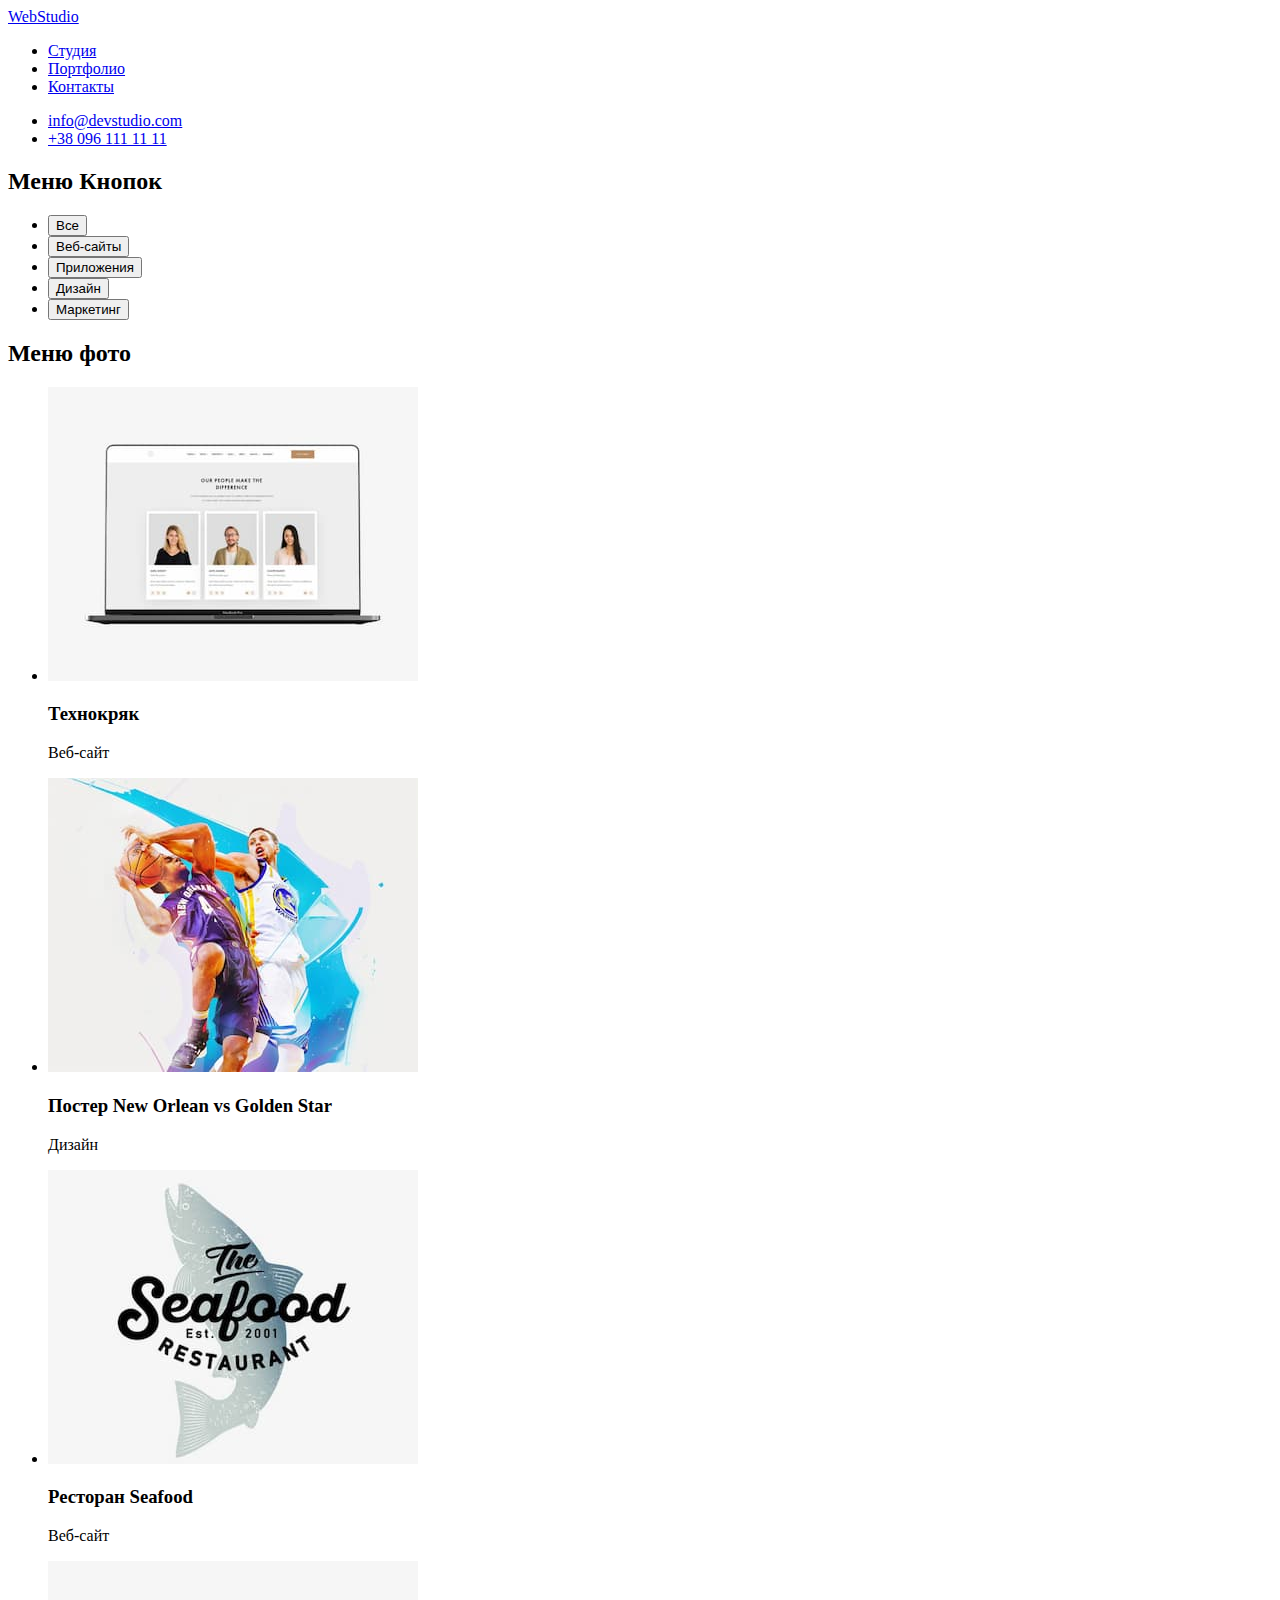
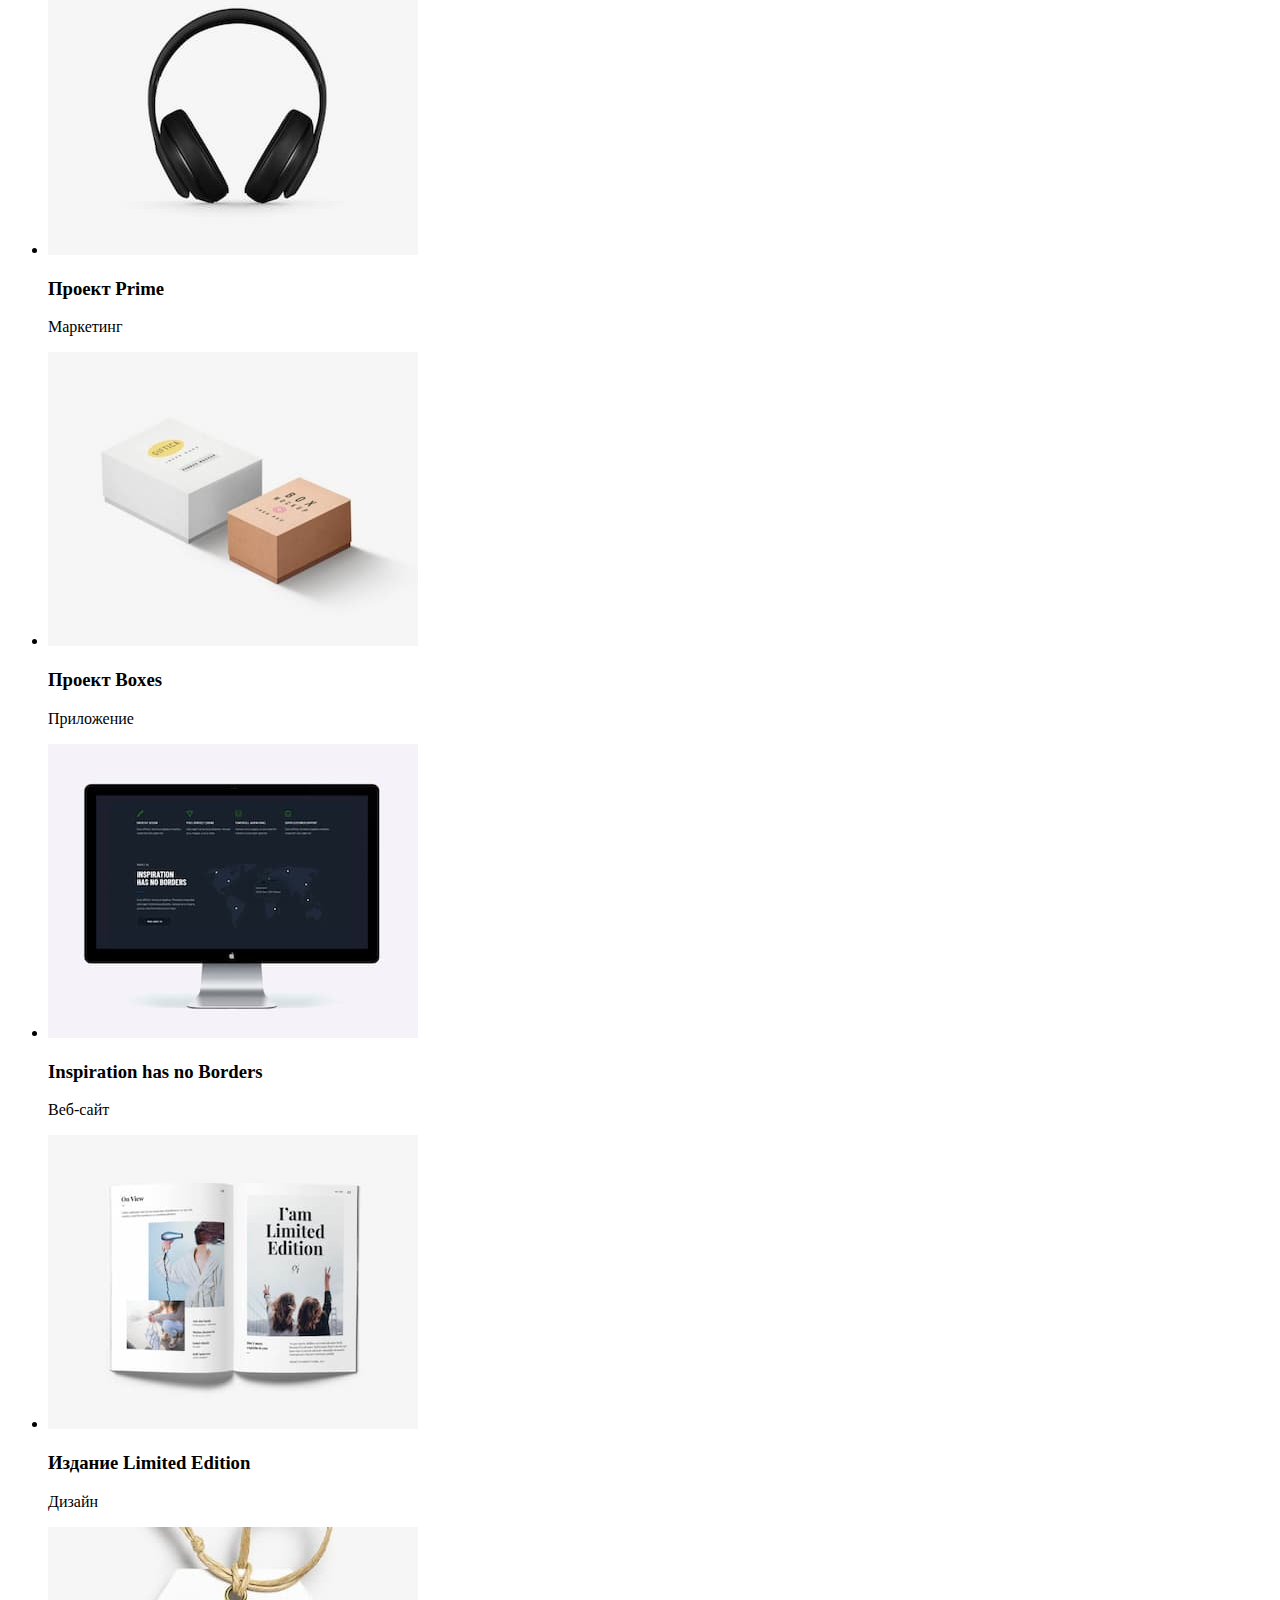
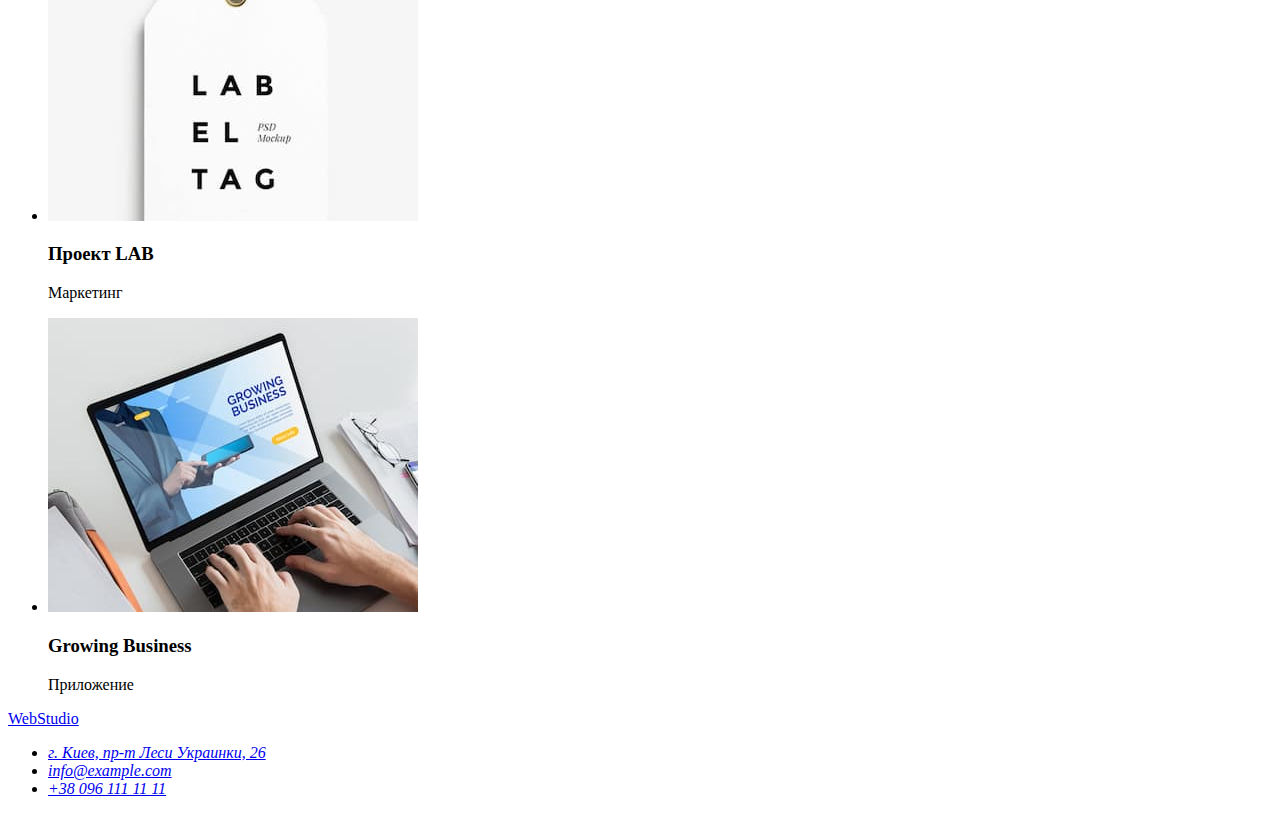
==== portfolio.html @ 7bac75f6 "початкові дані" ====
<!DOCTYPE html>
<html lang="ru">
  <head>
    <meta charset="UTF-8" />
    <meta name="viewport" content="width=device-width, initial-scale=1.0" />
    <title> Portfolio Page </title>
  </head>
  <body>
    <header>
        <nav>
          <a href="https://webstudio.com.ua" target="_blank" rel="noopener noreferrer">
            WebStudio
          </a>
          <ul>
  
            <li><a href="2.html">Студия</a></li>
            <li><a href="3.html">Портфолио</a></li>
            <li><a href="4.html">Контакты</a></li>
          </ul>
        </nav>
        <ul>
          <li><a href="mailto">info@devstudio.com </a></li>
          <li><a href="tel">+38 096 111 11 11 </a></li>
        </ul>
      </header>
      <section>
          <h2> Меню Кнопок </h2>
          <ul>
              <li><button type="button">Все</button></li>
              <li><button type="button">Веб-сайты</button></li>
              <li><button type="button">Приложения</button></li>
              <li><button type="button">Дизайн</button></li>
              <li><button type="button">Маркетинг</button></li>
          </ul>
      </section>

      <section>
          <h2> Меню фото </h2>
          <ul>
              <li>
                  <img src="./images/FP1.jpg" alt="Website" width="370" height="294">
                  <h3>Технокряк</h3>
                  <p>Веб-сайт</p>
              </li>
              <li>
                  <img src="./images/FP2.jpg" alt="Poster New Orlean vs Golden Star" width="370" height="294">
                  <h3>Постер New Orlean vs Golden Star</h3>
                  <p>Дизайн</p>
              </li>
              <li>
                <img src="./images/FP3.jpg" alt="Ресторан Seafood" width="370" height="294">
                <h3>Ресторан Seafood</h3>
                <p> Веб-сайт</p>
            </li>
        </li>
        <li>
          <img src="./images/FP4.jpg" alt="Проект Prime" width="370" height="294">
          <h3>Проект Prime</h3>
          <p>Маркетинг</p>
      </li>
      <li>
        <img src="./images/FP5.jpg" alt="Проект Boxes" width="370" height="294">
        <h3>Проект Boxes</h3>
        <p>Приложение</p>
    </li>
    <li>
        <img src="./images/FP6.jpg" alt="Inspiration has no Borders" width="370" height="294">
        <h3>Inspiration has no Borders</h3>
        <p>Веб-сайт</p>
    </li>
    <li>
        <img src="./images/FP7.jpg" alt="Limited Edition" width="370" height="294">
        <h3>Издание Limited Edition</h3>
        <p>Дизайн</p>
    </li>
    <li>
        <img src="./images/FP8.jpg" alt="LAB" width="370" height="294">
        <h3>Проект LAB</h3>
        <p>Маркетинг</p>
    </li>
    <li>
        <img src="./images/FP9.jpg" alt="Growing Business" width="370" height="294">
        <h3>Growing Business</h3>
        <p>Приложение</p>
    </li>
          </ul>
      </section>
  <!--footer conteiner-->
  <footer>
    <a href="https://webstudio.com.ua" target="_blank" rel="noopener noreferrer"> WebStudio </a>
    <address>
      <ul>
        <li>
          <a href="https://bit.ly/3pXMvUd" target="_blank" rel="noopener noreferrer">
            г. Киев, пр-т Леси Украинки, 26
          </a>
        </li>
        <li><a class="link" href="mailto:info@devstudio.com">info@example.com</a></li>
        <li><a href="tel:+380961111111"> +38 096 111 11 11 </a></li>
      </ul>
    </address>
  </footer>
  </body>
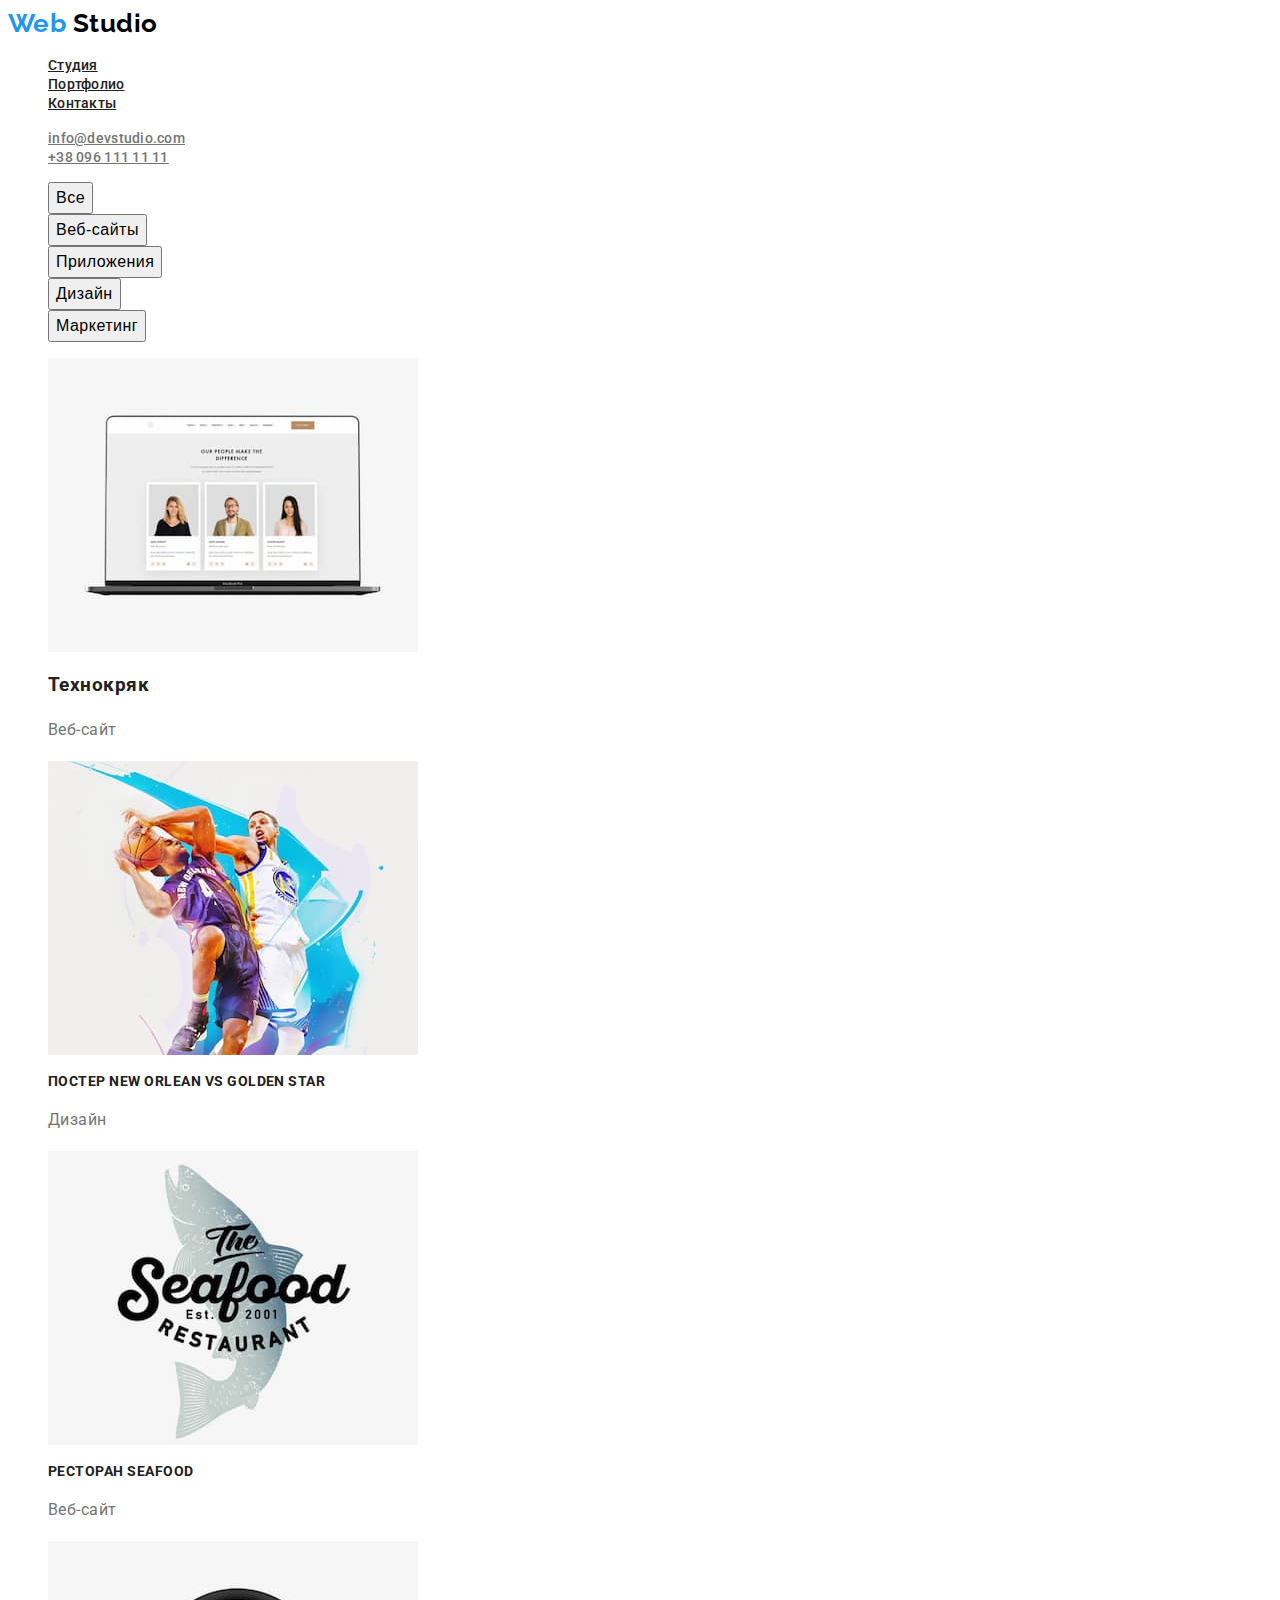
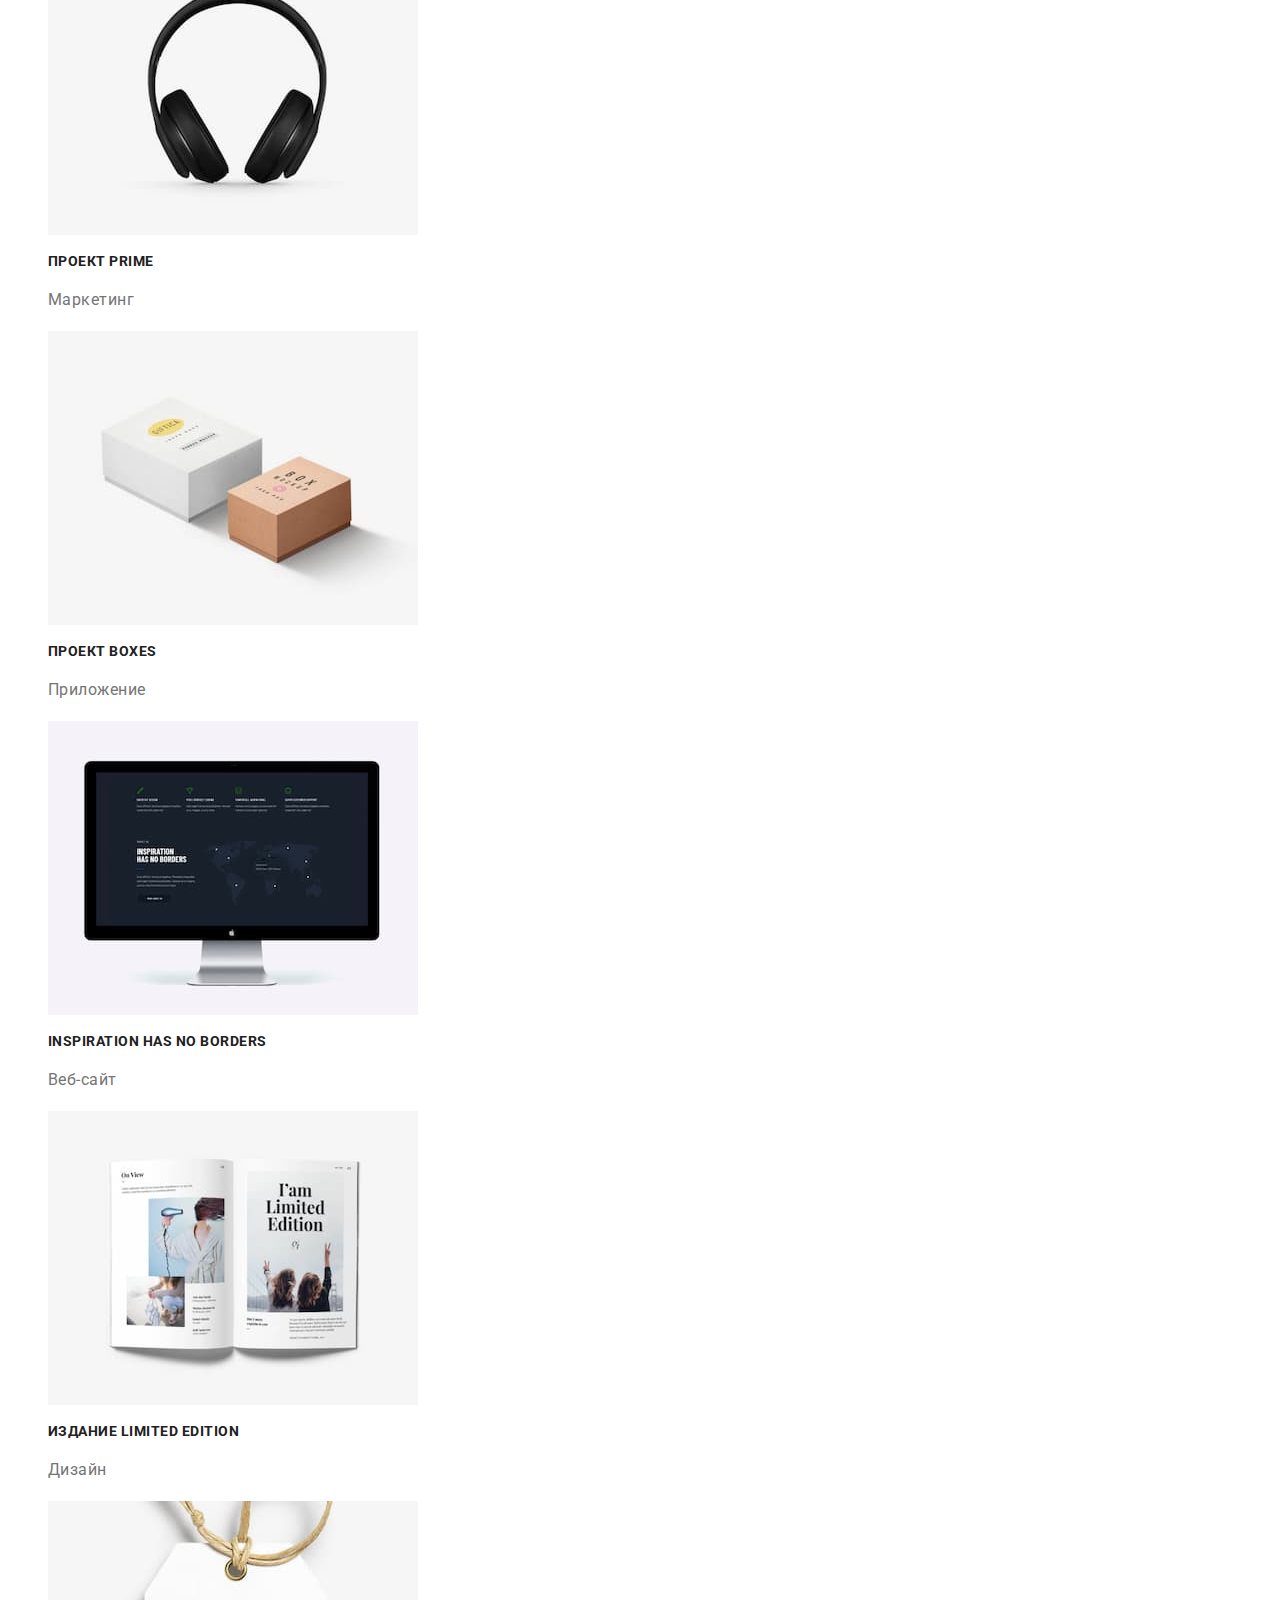
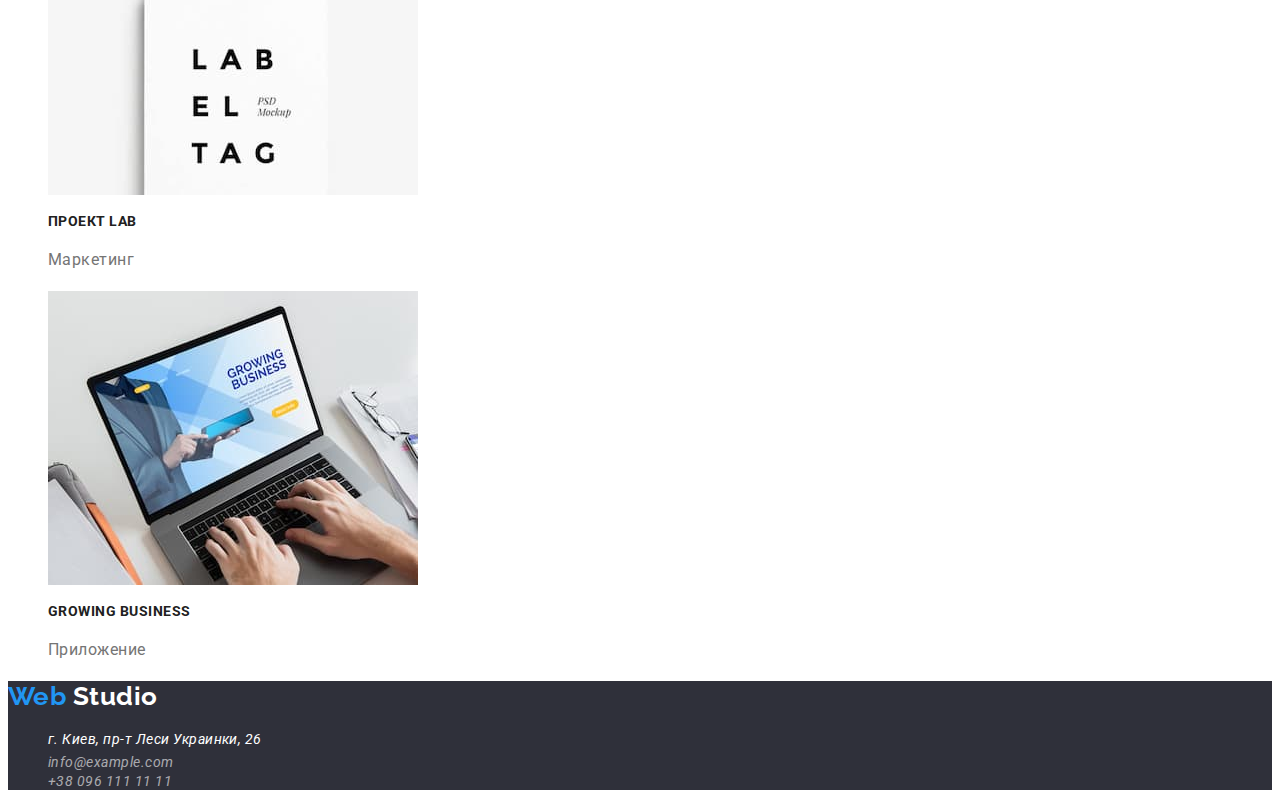
==== commit b35c8d9d: "first style editing" ====
--- a/portfolio.html
+++ b/portfolio.html
@@ -4,99 +4,107 @@
     <meta charset="UTF-8" />
     <meta name="viewport" content="width=device-width, initial-scale=1.0" />
     <title> Portfolio Page </title>
-  </head>
-  <body>
+    <link rel="preconnect" href="https://fonts.googleapis.com">
+<link rel="preconnect" href="https://fonts.gstatic.com" crossorigin>
+<link href="https://fonts.googleapis.com/css2?family=Raleway:wght@700&family=Roboto:wght@400;500;700&display=swap" rel="stylesheet">
+<link rel="stylesheet" type="text/css" href="./css/style.css"/>
+</head>
+  <body class="body-container">
     <header>
         <nav>
-          <a href="https://webstudio.com.ua" target="_blank" rel="noopener noreferrer">
-            WebStudio
+          <a class="logo" href="./index.html" target="_blank" rel="noopener noreferrer">
+            Web  <span class="logo-studio-second">Studio</span>
           </a>
-          <ul>
+          <ul class="list">
   
-            <li><a href="2.html">Студия</a></li>
-            <li><a href="3.html">Портфолио</a></li>
-            <li><a href="4.html">Контакты</a></li>
+            <li><a class="in-nav-list" href="./index.html">Студия</a></li>
+            <li><a class="in-nav-list" href="./portfolio.html">Портфолио</a></li>
+            <li><a class="in-nav-list" href="4.html">Контакты</a></li>
           </ul>
         </nav>
-        <ul>
-          <li><a href="mailto">info@devstudio.com </a></li>
-          <li><a href="tel">+38 096 111 11 11 </a></li>
+        <ul class="list">
+          <li><a class="out-nav-list" href="mailto">info@devstudio.com </a></li>
+          <li><a class="out-nav-list" href="tel">+38 096 111 11 11 </a></li>
         </ul>
       </header>
+
+      <main>
+        <h1 class="hidden-title">Портфоліо</h1>
       <section>
-          <h2> Меню Кнопок </h2>
-          <ul>
-              <li><button type="button">Все</button></li>
-              <li><button type="button">Веб-сайты</button></li>
-              <li><button type="button">Приложения</button></li>
-              <li><button type="button">Дизайн</button></li>
-              <li><button type="button">Маркетинг</button></li>
+          <h2 class="hidden-title"> Меню Кнопок </h2>
+          <ul class="list"> 
+              <li><button class="buttons-portfolio" type="button">Все</button></li>
+              <li><button class="buttons-portfolio" type="button">Веб-сайты</button></li>
+              <li><button class="buttons-portfolio" type="button">Приложения</button></li>
+              <li><button class="buttons-portfolio" type="button">Дизайн</button></li>
+              <li><button class="buttons-portfolio" type="button">Маркетинг</button></li>
           </ul>
       </section>
-
+      
       <section>
-          <h2> Меню фото </h2>
-          <ul>
+          <h2 class="hidden-title"> Меню фото </h2>
+          <ul class="list">
               <li>
                   <img src="./images/FP1.jpg" alt="Website" width="370" height="294">
                   <h3>Технокряк</h3>
-                  <p>Веб-сайт</p>
+                  <p class="photoes-p">Веб-сайт</p>
               </li>
               <li>
                   <img src="./images/FP2.jpg" alt="Poster New Orlean vs Golden Star" width="370" height="294">
-                  <h3>Постер New Orlean vs Golden Star</h3>
-                  <p>Дизайн</p>
+                  <h3 class="third-title">Постер New Orlean vs Golden Star</h3>
+                  <p class="photoes-p">Дизайн</p>
               </li>
               <li>
                 <img src="./images/FP3.jpg" alt="Ресторан Seafood" width="370" height="294">
-                <h3>Ресторан Seafood</h3>
-                <p> Веб-сайт</p>
+                <h3 class="third-title">Ресторан Seafood</h3>
+                <p class="photoes-p"> Веб-сайт</p>
             </li>
         </li>
         <li>
           <img src="./images/FP4.jpg" alt="Проект Prime" width="370" height="294">
-          <h3>Проект Prime</h3>
-          <p>Маркетинг</p>
+          <h3 class="third-title">Проект Prime</h3>
+          <p class="photoes-p">Маркетинг</p>
       </li>
       <li>
         <img src="./images/FP5.jpg" alt="Проект Boxes" width="370" height="294">
-        <h3>Проект Boxes</h3>
-        <p>Приложение</p>
+        <h3 class="third-title">Проект Boxes</h3>
+        <p class="photoes-p">Приложение</p>
     </li>
     <li>
         <img src="./images/FP6.jpg" alt="Inspiration has no Borders" width="370" height="294">
-        <h3>Inspiration has no Borders</h3>
-        <p>Веб-сайт</p>
+        <h3 class="third-title">Inspiration has no Borders</h3>
+        <p class="photoes-p">Веб-сайт</p>
     </li>
     <li>
         <img src="./images/FP7.jpg" alt="Limited Edition" width="370" height="294">
-        <h3>Издание Limited Edition</h3>
-        <p>Дизайн</p>
+        <h3 class="third-title">Издание Limited Edition</h3>
+        <p class="photoes-p">Дизайн</p>
     </li>
     <li>
         <img src="./images/FP8.jpg" alt="LAB" width="370" height="294">
-        <h3>Проект LAB</h3>
-        <p>Маркетинг</p>
+        <h3 class="third-title">Проект LAB</h3>
+        <p class="photoes-p">Маркетинг</p>
     </li>
     <li>
         <img src="./images/FP9.jpg" alt="Growing Business" width="370" height="294">
-        <h3>Growing Business</h3>
-        <p>Приложение</p>
+        <h3 class="third-title">Growing Business</h3>
+        <p class="photoes-p">Приложение</p>
     </li>
           </ul>
       </section>
+    </main>
   <!--footer conteiner-->
-  <footer>
-    <a href="https://webstudio.com.ua" target="_blank" rel="noopener noreferrer"> WebStudio </a>
+  <footer class="footer-conteiner">
+    <a class="logo" href="https://webstudio.com.ua" target="_blank" rel="noopener noreferrer"> Web <span class="logo-studio-second-footer">Studio</span></a>
     <address>
-      <ul>
+      <ul class="list"> 
         <li>
-          <a href="https://bit.ly/3pXMvUd" target="_blank" rel="noopener noreferrer">
+          <a class="adress-conteiner" href="https://bit.ly/3pXMvUd" target="_blank" rel="noopener noreferrer">
             г. Киев, пр-т Леси Украинки, 26
           </a>
         </li>
-        <li><a class="link" href="mailto:info@devstudio.com">info@example.com</a></li>
-        <li><a href="tel:+380961111111"> +38 096 111 11 11 </a></li>
+        <li><a class="contact-conteiner" href="mailto:info@devstudio.com">info@example.com</a></li>
+        <li><a class="contact-conteiner" href="tel:+380961111111"> +38 096 111 11 11 </a></li>
       </ul>
     </address>
   </footer>
--- a/css/style.css
+++ b/css/style.css
@@ -0,0 +1,157 @@
+.body-container{
+font-family: 'Roboto', Raleway;
+color: #212121;
+background-color: white;
+letter-spacing: 0.03em;
+}
+
+/* Header conteiner*/
+.logo{
+font-family: 'Raleway';
+font-weight: 700;
+font-size: 26px;
+line-height: 1.192;
+color: #2196F3;
+text-decoration: none;
+}
+
+.logo-studio-second{
+ color: black;
+}
+
+.logo-studio-second-footer{
+color: white;
+}
+.in-nav-list{
+font-weight: 500;
+font-size: 14px;
+line-height: 1.14;
+letter-spacing: 0.02em;
+color: #212121;
+}
+.out-nav-list{
+font-weight: 500;
+font-size: 14px;
+line-height: 1.14;
+letter-spacing: 0.02em;
+color: #757575;
+}
+
+.in-nav-list:hover,.in-nav-list:focus,
+.out-nav-list:hover, .out-nav-list:focus,
+.contact-conteiner:hover, .contact-conteiner:focus,
+.adress-conteiner:hover, .adress-conteiner:focus
+{
+  color: #2196F3;
+}
+
+.list{
+  list-style: none;
+}
+
+/* main conteiner index */
+.hero-title-button{
+background: #2F303A;
+}
+
+.hero-title{
+font-weight: 900;
+font-size: 44px;
+line-height: 1.36;
+text-align: center;
+letter-spacing: 0.06em;
+text-transform: uppercase;
+color: #FFFFFF;
+}
+
+.button-hero{
+cursor: pointer;
+font-weight: 700;
+font-size: 16px;
+line-height: 1.88;
+display: flex;
+align-items: center;
+text-align: center;
+letter-spacing: 0.06em;
+color: #FFFFFF;
+background: #2196F3;
+rgba(0, 0, 0, 0.15);
+}
+
+/*Title section*/
+
+.second-title{
+font-weight: 700;
+font-size: 36px;
+line-height: 1.166px;
+text-align: center;
+}
+
+.third-title{
+font-weight: 700;
+font-size: 14px;
+line-height: 16px;
+text-transform: uppercase;
+}
+
+.hidden-title{
+  display: none
+}
+
+/*about product section*/
+.about-product-p{
+  font-size: 14px;
+  line-height: 1.71;
+  color: #757575;
+}
+
+.our-team-p{
+font-size: 16px;
+line-height: 1.187;
+text-align: center;
+color: #757575;
+}
+
+/* main conteiner portfolio */
+
+.buttons-portfolio:hover{
+  background: #2196F3; 
+  color: #FFFFFF; 
+}
+.buttons-portfolio:focus{
+  background: #F5F4FA;
+}
+.buttons-portfolio{
+  cursor: pointer;
+  font-weight: 500;
+  font-size: 16px;
+  line-height: 1.62;
+  text-align: center;
+  letter-spacing: 0.03em;
+  }
+
+.photoes-p{
+font-size: 16px;
+line-height: 1.875;
+color: #757575;
+}
+
+/* footer conteiner */
+.footer-conteiner{
+background: #2F303A;
+}
+.contact-conteiner{
+font-size: 14px;
+line-height: 1,714;
+color: rgba(255, 255, 255, 0.6);
+text-decoration: none;
+}
+.adress-conteiner{
+font-size: 14px;
+line-height: 1.714;
+color: #FFFFFF;
+text-decoration: none;
+}
+
+
+
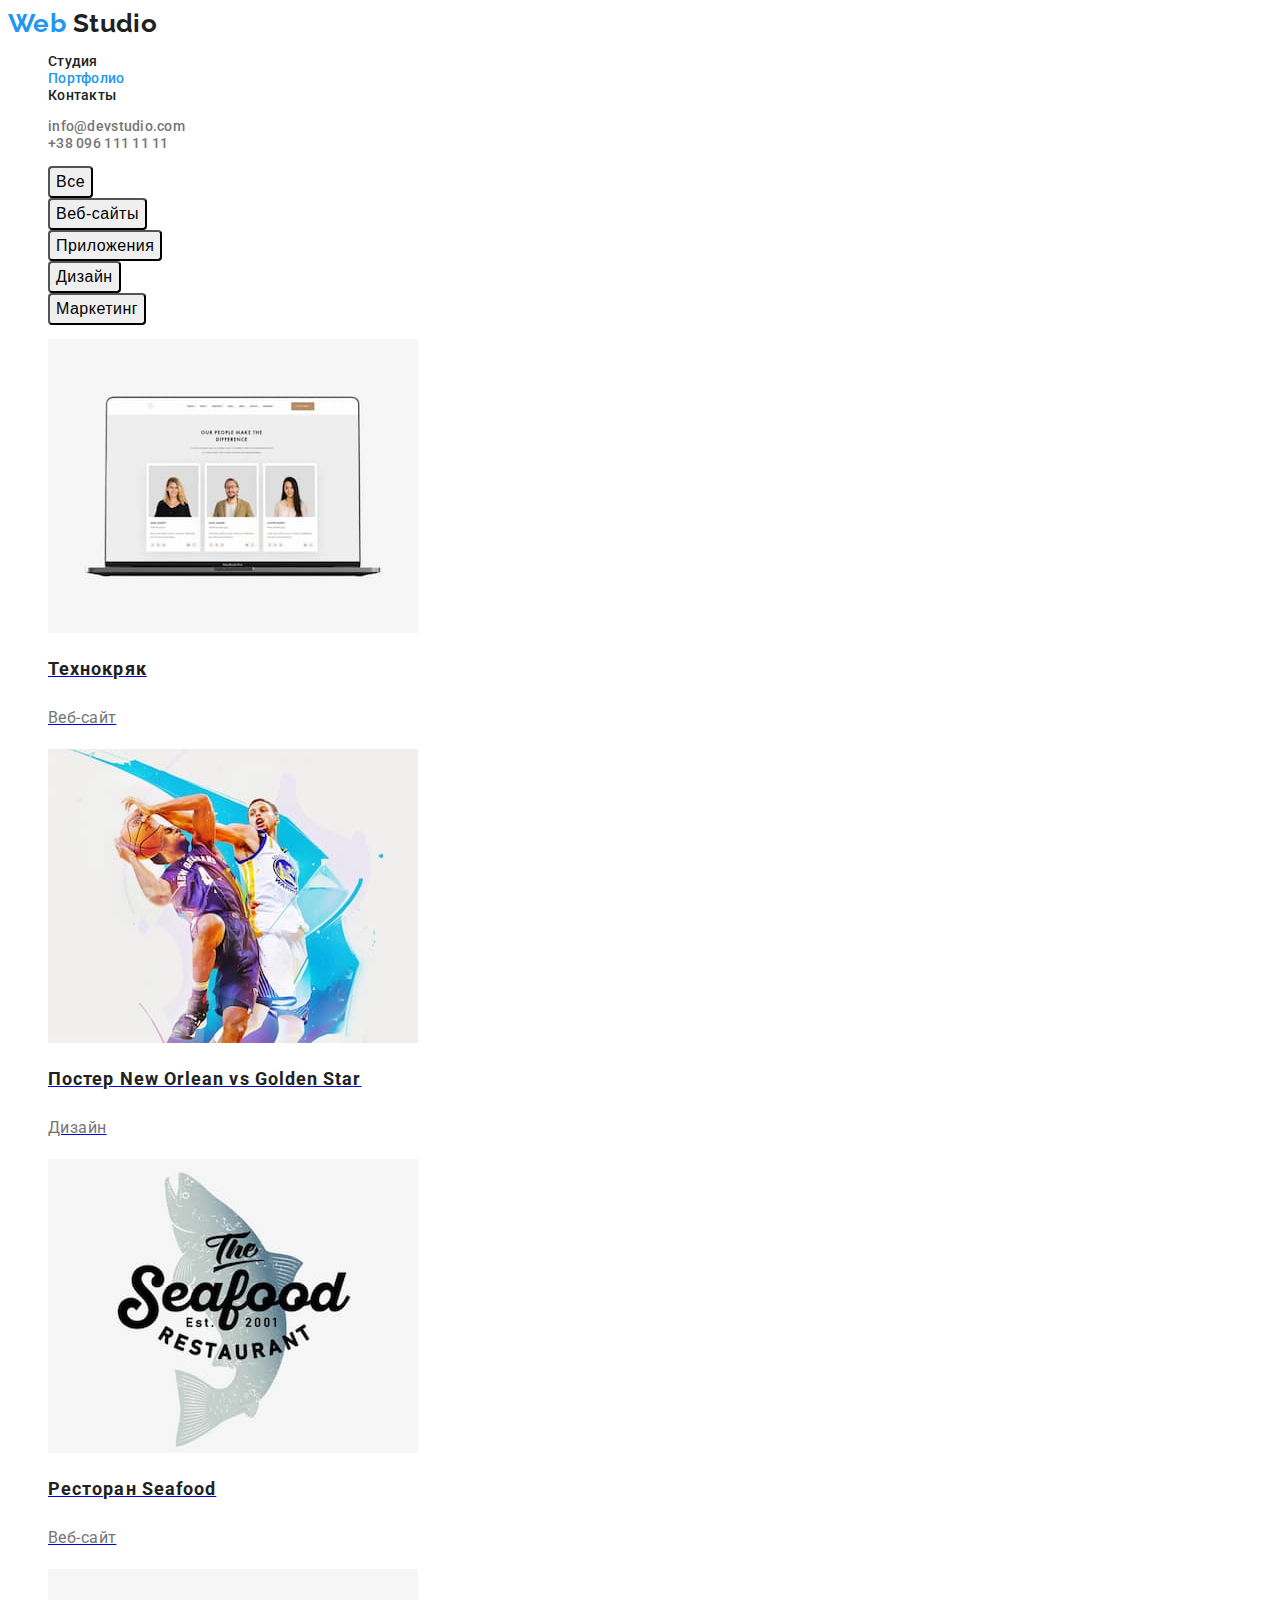
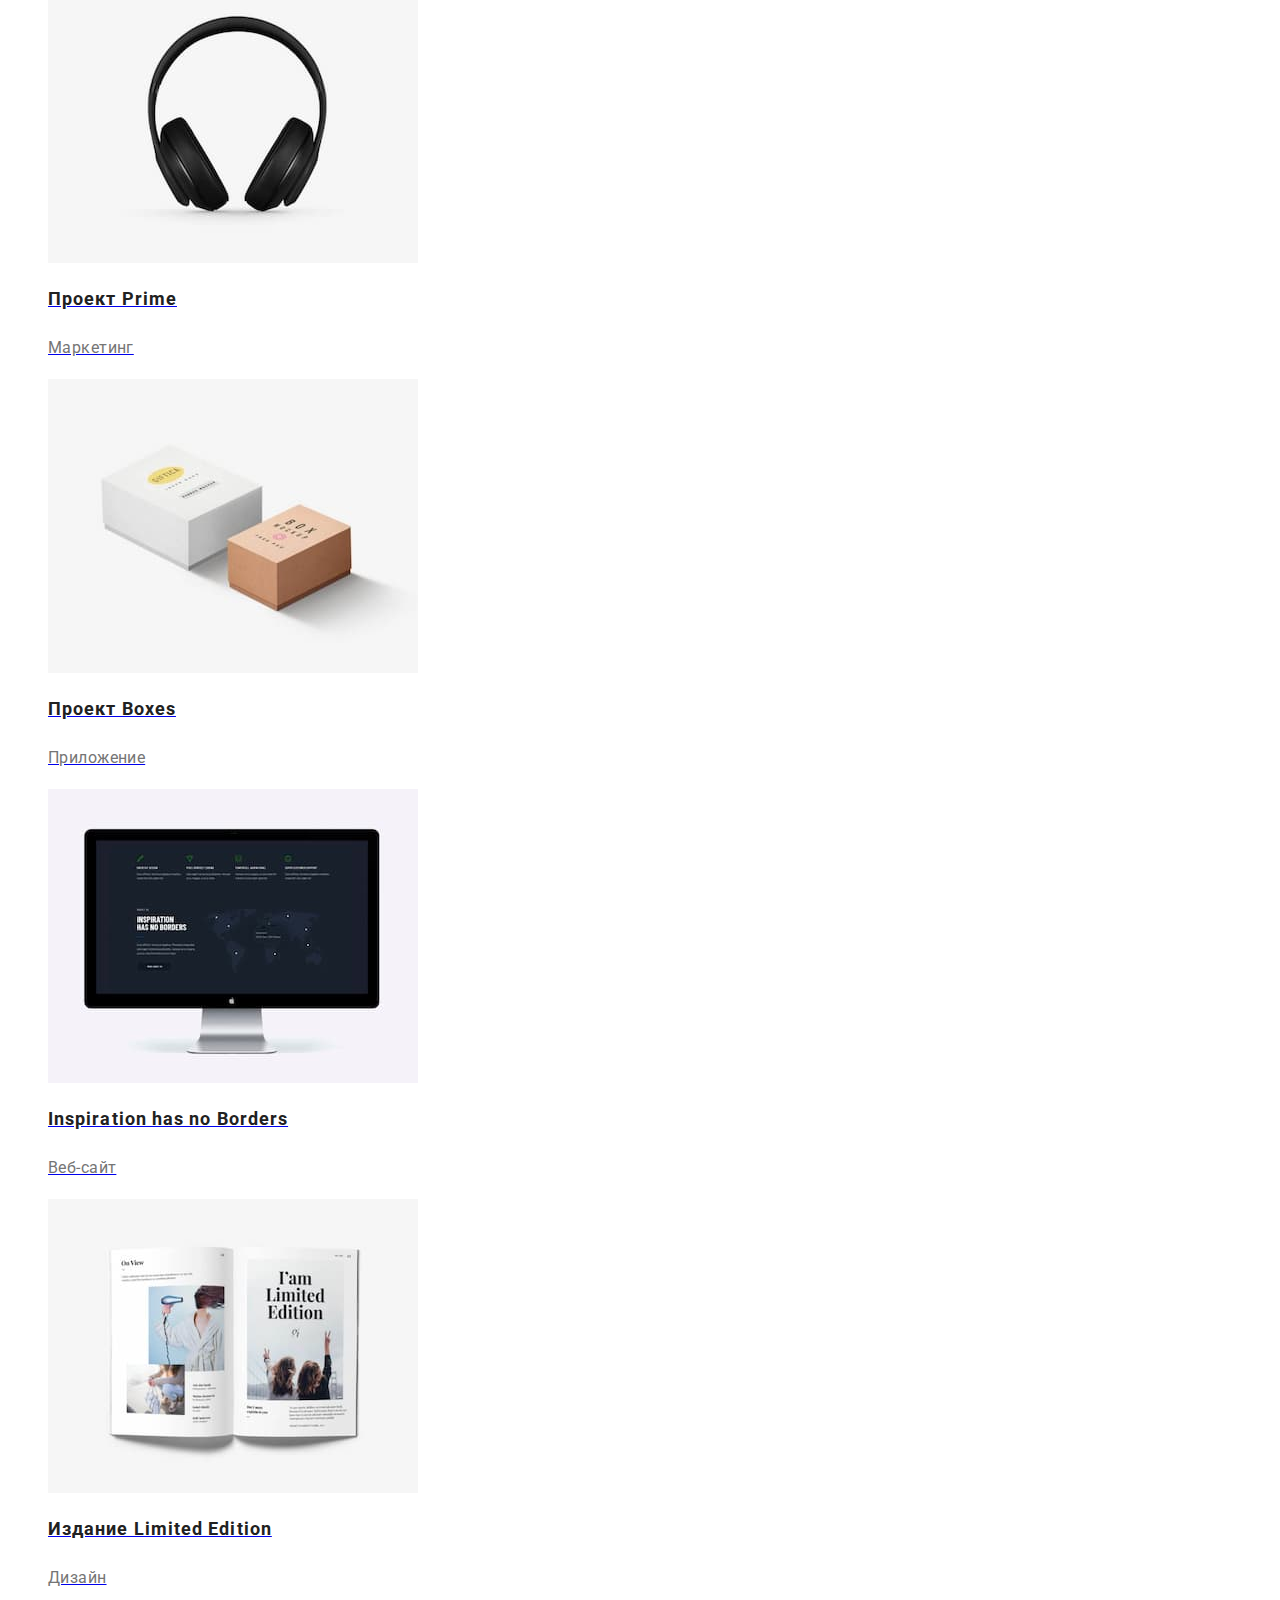
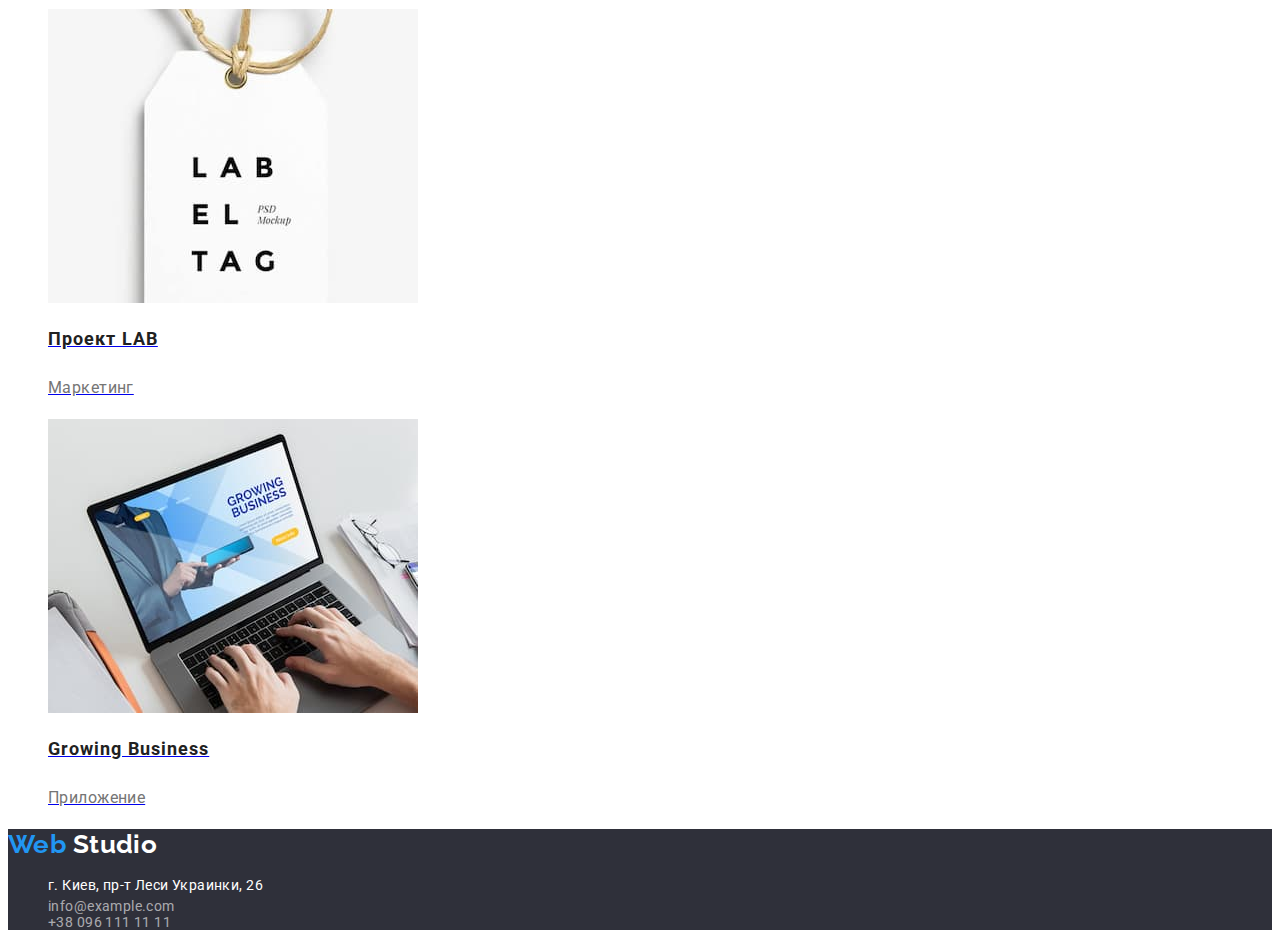
==== commit 347fba21: "bug fixes" ====
--- a/portfolio.html
+++ b/portfolio.html
@@ -9,7 +9,7 @@
 <link href="https://fonts.googleapis.com/css2?family=Raleway:wght@700&family=Roboto:wght@400;500;700&display=swap" rel="stylesheet">
 <link rel="stylesheet" type="text/css" href="./css/style.css"/>
 </head>
-  <body class="body-container">
+  <body>
     <header>
         <nav>
           <a class="logo" href="./index.html" target="_blank" rel="noopener noreferrer">
@@ -18,7 +18,7 @@
           <ul class="list">
   
             <li><a class="in-nav-list" href="./index.html">Студия</a></li>
-            <li><a class="in-nav-list" href="./portfolio.html">Портфолио</a></li>
+            <li><a class="in-nav-list current" href="./portfolio.html">Портфолио</a></li>
             <li><a class="in-nav-list" href="4.html">Контакты</a></li>
           </ul>
         </nav>
@@ -30,8 +30,6 @@
 
       <main>
         <h1 class="hidden-title">Портфоліо</h1>
-      <section>
-          <h2 class="hidden-title"> Меню Кнопок </h2>
           <ul class="list"> 
               <li><button class="buttons-portfolio" type="button">Все</button></li>
               <li><button class="buttons-portfolio" type="button">Веб-сайты</button></li>
@@ -39,63 +37,77 @@
               <li><button class="buttons-portfolio" type="button">Дизайн</button></li>
               <li><button class="buttons-portfolio" type="button">Маркетинг</button></li>
           </ul>
-      </section>
-      
-      <section>
-          <h2 class="hidden-title"> Меню фото </h2>
+    
           <ul class="list">
               <li>
-                  <img src="./images/FP1.jpg" alt="Website" width="370" height="294">
-                  <h3>Технокряк</h3>
+                  <a class="imgbox-section" href="#">
+                    <img src="./images/FP1.jpg" alt="Website" width="370" height="294">
+                  <h2 class="portfolio-title">Технокряк</h2>
                   <p class="photoes-p">Веб-сайт</p>
+                  </a>
               </li>
               <li>
-                  <img src="./images/FP2.jpg" alt="Poster New Orlean vs Golden Star" width="370" height="294">
-                  <h3 class="third-title">Постер New Orlean vs Golden Star</h3>
-                  <p class="photoes-p">Дизайн</p>
+                  <a class="imgbox-section" href="#">
+                    <img src="./images/FP2.jpg" alt="Poster New Orlean vs Golden Star" width="370" height="294">
+                    <h2 class="portfolio-title">Постер New Orlean vs Golden Star</h2>
+                    <p class="photoes-p">Дизайн</p>
+                  </a>
               </li>
               <li>
+               <a class="imgbox-section" href="#">
                 <img src="./images/FP3.jpg" alt="Ресторан Seafood" width="370" height="294">
-                <h3 class="third-title">Ресторан Seafood</h3>
+                <h2 class="portfolio-title">Ресторан Seafood</h2>
                 <p class="photoes-p"> Веб-сайт</p>
+               </a>
             </li>
-        </li>
         <li>
-          <img src="./images/FP4.jpg" alt="Проект Prime" width="370" height="294">
-          <h3 class="third-title">Проект Prime</h3>
+          <a class="imgbox-section" href="#">
+            <img src="./images/FP4.jpg" alt="Проект Prime" width="370" height="294">
+          <h2 class="portfolio-title">Проект Prime</h2>
           <p class="photoes-p">Маркетинг</p>
+          </a>
       </li>
       <li>
-        <img src="./images/FP5.jpg" alt="Проект Boxes" width="370" height="294">
-        <h3 class="third-title">Проект Boxes</h3>
+        <a class="imgbox-section" href="#">
+          <img src="./images/FP5.jpg" alt="Проект Boxes" width="370" height="294">
+        <h2 class="portfolio-title">Проект Boxes</h2>
         <p class="photoes-p">Приложение</p>
+        </a>
     </li>
     <li>
-        <img src="./images/FP6.jpg" alt="Inspiration has no Borders" width="370" height="294">
-        <h3 class="third-title">Inspiration has no Borders</h3>
+        <a class="imgbox-section" href="#">
+          <img src="./images/FP6.jpg" alt="Inspiration has no Borders" width="370" height="294">
+        <h2 class="portfolio-title">Inspiration has no Borders</h2>
         <p class="photoes-p">Веб-сайт</p>
+        </a>
     </li>
     <li>
-        <img src="./images/FP7.jpg" alt="Limited Edition" width="370" height="294">
-        <h3 class="third-title">Издание Limited Edition</h3>
+        <a class="imgbox-section" href="#">
+          <img src="./images/FP7.jpg" alt="Limited Edition" width="370" height="294">
+        <h2 class="portfolio-title">Издание Limited Edition</h2>
         <p class="photoes-p">Дизайн</p>
+        </a>
     </li>
     <li>
-        <img src="./images/FP8.jpg" alt="LAB" width="370" height="294">
-        <h3 class="third-title">Проект LAB</h3>
+        <a class="imgbox-section" href="#">
+          <img src="./images/FP8.jpg" alt="LAB" width="370" height="294">
+        <h2 class="portfolio-title">Проект LAB</h2>
         <p class="photoes-p">Маркетинг</p>
+        </a>
     </li>
     <li>
-        <img src="./images/FP9.jpg" alt="Growing Business" width="370" height="294">
-        <h3 class="third-title">Growing Business</h3>
+        <a class="imgbox-section" href="#">
+          <img src="./images/FP9.jpg" alt="Growing Business" width="370" height="294">
+        <h2 class="portfolio-title">Growing Business</h2>
         <p class="photoes-p">Приложение</p>
+        </a>
     </li>
           </ul>
-      </section>
     </main>
+
   <!--footer conteiner-->
   <footer class="footer-conteiner">
-    <a class="logo" href="https://webstudio.com.ua" target="_blank" rel="noopener noreferrer"> Web <span class="logo-studio-second-footer">Studio</span></a>
+    <a class="logo" href="./index.html" target="_blank" rel="noopener noreferrer"> Web <span class="logo-studio-second-footer">Studio</span></a>
     <address>
       <ul class="list"> 
         <li>
--- a/css/style.css
+++ b/css/style.css
@@ -1,7 +1,18 @@
-.body-container{
+:root {
+  --title-text-color: #212121;
+  --accent-color: #2196F3;
+  --text-color: #757575;
+  --native-color: #FFFFFF;
+  --footer-contact-color: rgba(255, 255, 255, 0.6);
+  --dark-bg-color: #2F303A;
+  --bg-btn-portfolio: #F5F4FA;
+  --text-btn-color: rgba(0, 0, 0, 0.15);
+}
+
+body {
 font-family: 'Roboto', Raleway;
-color: #212121;
-background-color: white;
+font-size: 14px;
+background-color: var(--native-color);
 letter-spacing: 0.03em;
 }
 
@@ -11,30 +22,33 @@
 font-weight: 700;
 font-size: 26px;
 line-height: 1.192;
-color: #2196F3;
 text-decoration: none;
+color: var(--accent-color)
 }
 
 .logo-studio-second{
- color: black;
+ color: var(--title-text-color);
 }
 
 .logo-studio-second-footer{
-color: white;
+color: var(--native-color);
 }
 .in-nav-list{
 font-weight: 500;
-font-size: 14px;
 line-height: 1.14;
 letter-spacing: 0.02em;
-color: #212121;
+color:var(--title-text-color);
+text-decoration: none;
+}
+.in-nav-list.current {
+  color: var(--accent-color);
 }
 .out-nav-list{
 font-weight: 500;
-font-size: 14px;
 line-height: 1.14;
 letter-spacing: 0.02em;
-color: #757575;
+color: var(--text-color);
+text-decoration: none;
 }
 
 .in-nav-list:hover,.in-nav-list:focus,
@@ -42,7 +56,7 @@
 .contact-conteiner:hover, .contact-conteiner:focus,
 .adress-conteiner:hover, .adress-conteiner:focus
 {
-  color: #2196F3;
+  color:var(--accent-color);
 }
 
 .list{
@@ -51,7 +65,7 @@
 
 /* main conteiner index */
 .hero-title-button{
-background: #2F303A;
+background: var(--dark-bg-color);
 }
 
 .hero-title{
@@ -61,7 +75,7 @@
 text-align: center;
 letter-spacing: 0.06em;
 text-transform: uppercase;
-color: #FFFFFF;
+color: var(--native-color);
 }
 
 .button-hero{
@@ -73,9 +87,11 @@
 align-items: center;
 text-align: center;
 letter-spacing: 0.06em;
-color: #FFFFFF;
-background: #2196F3;
-rgba(0, 0, 0, 0.15);
+color: var(--native-color);
+background: var(--accent-color);
+box-shadow: 0px 4px 4px; 
+color: var(--text-btn-color);
+border-radius: 4px;
 }
 
 /*Title section*/
@@ -85,41 +101,49 @@
 font-size: 36px;
 line-height: 1.166px;
 text-align: center;
+color: var(--title-text-color)
 }
 
 .third-title{
 font-weight: 700;
-font-size: 14px;
-line-height: 16px;
+line-height: 1,142;
 text-transform: uppercase;
+color: var(--title-text-color)
 }
 
 .hidden-title{
   display: none
 }
 
+.portfolio-title {
+  font-weight: 700;
+  font-size: 18px;
+  line-height: 2.000;
+  letter-spacing: 0.06em;
+  color: var(--title-text-color)
+}
+
 /*about product section*/
 .about-product-p{
-  font-size: 14px;
   line-height: 1.71;
-  color: #757575;
+  color: var(--text-color);
 }
 
 .our-team-p{
 font-size: 16px;
 line-height: 1.187;
 text-align: center;
-color: #757575;
+color: var(--text-color);
 }
 
 /* main conteiner portfolio */
 
 .buttons-portfolio:hover{
-  background: #2196F3; 
-  color: #FFFFFF; 
+  background: var(--accent-color); 
+  color: var(--native-color); 
 }
 .buttons-portfolio:focus{
-  background: #F5F4FA;
+  background: var(--bg-btn-portfolio);
 }
 .buttons-portfolio{
   cursor: pointer;
@@ -128,28 +152,29 @@
   line-height: 1.62;
   text-align: center;
   letter-spacing: 0.03em;
+  border-radius: 4px;
   }
 
 .photoes-p{
 font-size: 16px;
 line-height: 1.875;
-color: #757575;
+color: var(--text-color);
 }
 
 /* footer conteiner */
 .footer-conteiner{
-background: #2F303A;
+background: var(--dark-bg-color);
 }
 .contact-conteiner{
-font-size: 14px;
+font-style: normal;
 line-height: 1,714;
-color: rgba(255, 255, 255, 0.6);
+color: var(--footer-contact-color);
 text-decoration: none;
 }
 .adress-conteiner{
-font-size: 14px;
+font-style: normal;
 line-height: 1.714;
-color: #FFFFFF;
+color: var(--native-color);
 text-decoration: none;
 }
 
